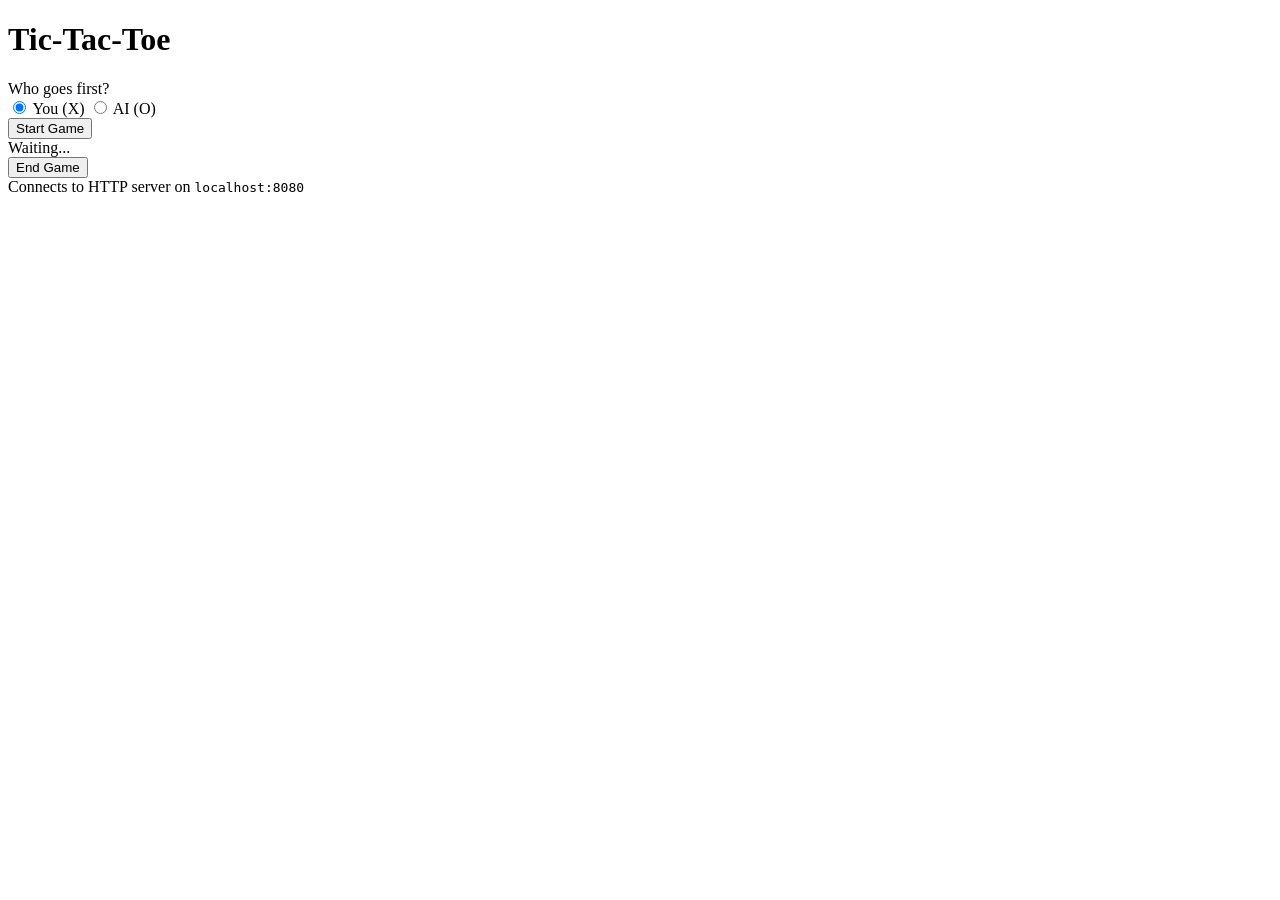
==== src/main/java/org/example/HTTP/index.html @ 6bb855c5 "Create Client side and add CORS for server side" ====
<!DOCTYPE html>
<html lang="en">
<head>
    <meta charset="UTF-8" />
    <meta name="viewport" content="width=device-width, initial-scale=1.0" />
    <title>Tic-Tac-Toe</title>
    <link rel="stylesheet" href="style.css" />
</head>
<body>

<header>
    <h1>Tic-Tac-Toe</h1>
</header>

<div class="card">

    <div id="setup-panel">
        <label>Who goes first?</label>
        <div class="radio-group">
            <input type="radio" id="opt-human" name="first" value="human" checked />
            <label for="opt-human">You (X)</label>

            <input type="radio" id="opt-ai" name="first" value="ai" />
            <label for="opt-ai">AI (O)</label>
        </div>
        <button class="btn primary" id="btn-start">Start Game</button>
    </div>

    <div id="game-ui" class="hidden">

        <div id="status-bar">Waiting...</div>

        <div id="board">
        </div>

        <div class="controls">
            <button class="btn danger" id="btn-end">End Game</button>
        </div>

    </div>

</div>

<footer>Connects to HTTP server on <code>localhost:8080</code></footer>

<script>
    /* =============================================================
       Configuration
    ============================================================= */
    const BASE_URL = 'http://localhost:8080';

    /* =============================================================
       State
    ============================================================= */
    let gameId     = null;
    let gameOver   = false;

    /* =============================================================
       DOM refs
    ============================================================= */
    const setupPanel  = document.getElementById('setup-panel');
    const gameUi      = document.getElementById('game-ui');
    const statusBar   = document.getElementById('status-bar');
    const boardEl     = document.getElementById('board');
    const btnStart    = document.getElementById('btn-start');
    const btnEnd      = document.getElementById('btn-end');

    /* =============================================================
       API helpers
    ============================================================= */
    async function apiPost(path, body = null) {
        const opts = {
            method: 'POST',
            headers: { 'Content-Type': 'application/json' }
        };
        if (body !== null) opts.body = JSON.stringify(body);
        const res = await fetch(BASE_URL + path, opts);
        return { status: res.status, data: await res.json() };
    }

    async function apiDelete(path) {
        const res = await fetch(BASE_URL + path, { method: 'DELETE' });
        return { status: res.status, data: await res.json() };
    }

    /* =============================================================
       Board rendering
    ============================================================= */
    const SYMBOLS = { 0: '', 1: 'X', 2: 'O' };

    function renderBoard(board, allowClick) {
        boardEl.innerHTML = '';
        board.forEach((val, idx) => {
            const cell = document.createElement('div');
            cell.className = 'cell';
            cell.textContent = SYMBOLS[val] ?? '';
            if (val !== 0) {
                cell.dataset.val = val;
                cell.classList.add('taken');
            } else if (!allowClick) {
                cell.classList.add('disabled');
            } else {
                cell.addEventListener('click', () => onCellClick(idx + 1));
            }
            boardEl.appendChild(cell);
        });
    }

    /* =============================================================
       Status bar helpers
    ============================================================= */
    function setStatus(text, cls = '') {
        statusBar.textContent = text;
        statusBar.className = cls;
    }

    /* =============================================================
       Game-state update
    ============================================================= */
    function applyState(data) {
        const s = data.status;        // ONGOING | HUMAN_WIN | AI_WIN | DRAW
        const board     = data.board; // int[9]
        const humanTurn = data.humanTurn;
        const msg       = data.message;

        gameOver = (s !== 'ONGOING');

        if (gameOver) {
            const cls = s === 'HUMAN_WIN' ? 'win'
                      : s === 'AI_WIN'    ? 'lose'
                      : 'draw';
            setStatus(msg, cls);
            renderBoard(board, false);
        } else if (humanTurn) {
            setStatus("Your turn (X) — pick a cell", 'your-turn');
            renderBoard(board, true);
        } else {
            setStatus("AI is thinking... (O)", 'ai-turn');
            renderBoard(board, false);
        }
    }

    /* =============================================================
       Actions
    ============================================================= */
    async function startGame() {
        const humanFirst = document.querySelector('input[name="first"]:checked').value === 'human';
        setStatus('Creating game...', '');

        try {
            const { status, data } = await apiPost('/game', { humanFirst });
            if (status !== 201) throw new Error(data.ERROR ?? 'Server error');

            gameId = data.gameId;

            setupPanel.classList.add('hidden');
            gameUi.classList.remove('hidden');

            applyState(data);
        } catch (e) {
            setStatus('Error: ' + e.message, 'error');
        }
    }

    async function onCellClick(position) {
        if (gameOver) return;
        setStatus('Sending move...', '');
        try {
            const { status, data } = await apiPost('/game/' + gameId + '/move', { position });
            if (status !== 200) {
                setStatus(data.ERROR ?? 'Invalid move', 'error');
                return;
            }
            applyState(data);
        } catch (e) {
            setStatus('Error: ' + e.message, 'error');
        }
    }

    async function endGame() {
        if (!gameId) return;
        try {
            await apiDelete('/game/' + gameId);
        } catch (_) { /* ignore */ }

        gameId   = null;
        gameOver = false;
        boardEl.innerHTML = '';
        setStatus('');
        gameUi.classList.add('hidden');
        setupPanel.classList.remove('hidden');
    }

    /* =============================================================
       Event listeners
    ============================================================= */
    btnStart.addEventListener('click', startGame);
    btnEnd.addEventListener('click', endGame);
</script>

</body>
</html>
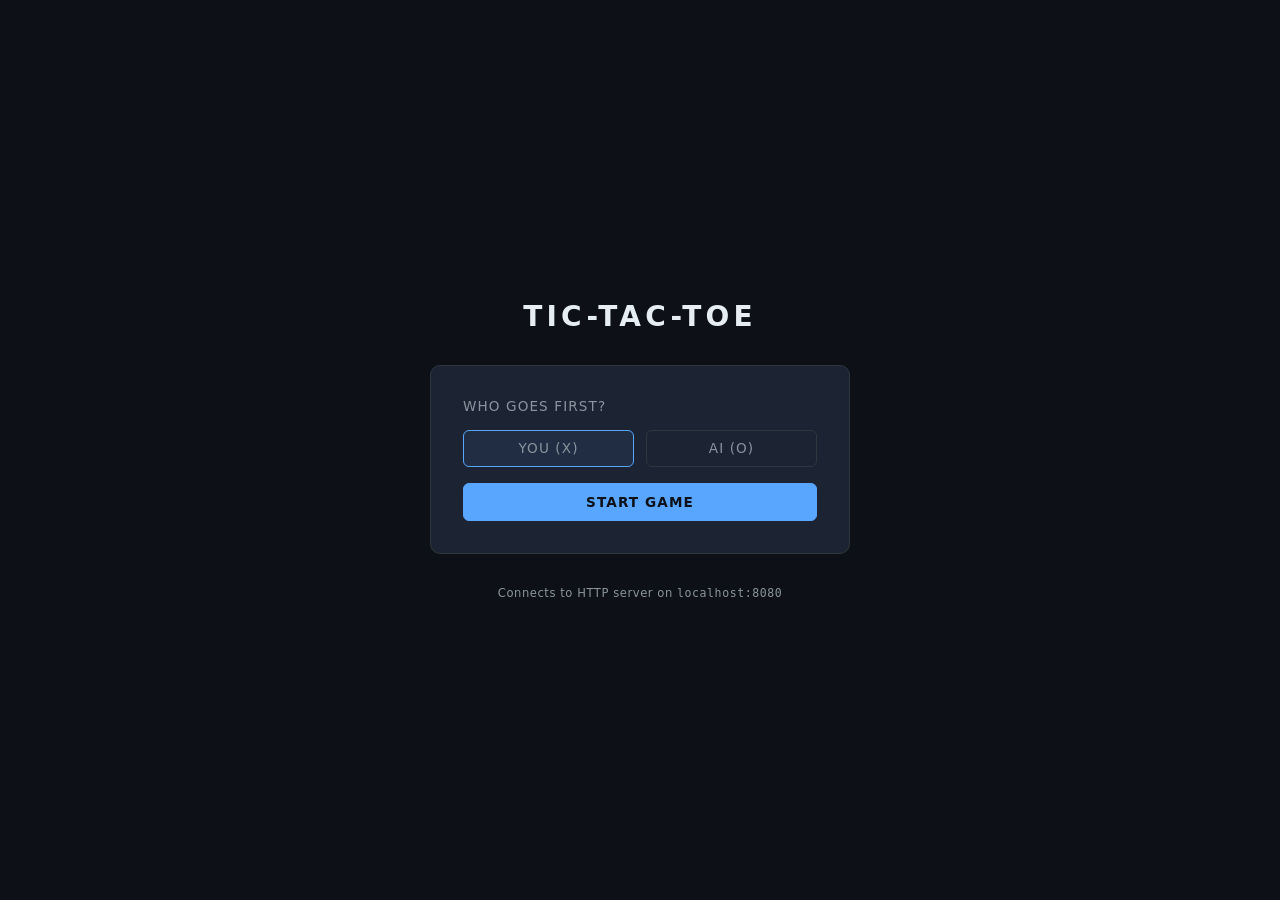
==== commit 3a0877b2: "fix name of css link" ====
--- a/src/main/java/org/example/HTTP/index.html
+++ b/src/main/java/org/example/HTTP/index.html
@@ -4,7 +4,7 @@
     <meta charset="UTF-8" />
     <meta name="viewport" content="width=device-width, initial-scale=1.0" />
     <title>Tic-Tac-Toe</title>
-    <link rel="stylesheet" href="style.css" />
+    <link rel="stylesheet" href="Style.css" />
 </head>
 <body>
 
--- a/src/main/java/org/example/HTTP/Style.css
+++ b/src/main/java/org/example/HTTP/Style.css
@@ -0,0 +1,243 @@
+*, *::before, *::after {
+    box-sizing: border-box;
+    margin: 0;
+    padding: 0;
+}
+
+:root {
+    --bg:          #0d1117;
+    --surface:     #1c2333;
+    --border:      #30363d;
+    --text:        #e6edf3;
+    --muted:       #8b949e;
+    --accent-x:    #58a6ff;
+    --accent-o:    #f78166;
+    --success:     #3fb950;
+    --btn-bg:      #21262d;
+    --btn-hover:   #30363d;
+}
+
+body {
+    background-color: var(--bg);
+    color: var(--text);
+    font-family: 'Segoe UI', system-ui, sans-serif;
+    min-height: 100vh;
+    display: flex;
+    flex-direction: column;
+    align-items: center;
+    justify-content: center;
+    padding: 2rem 1rem;
+}
+
+/* ---- Header ---- */
+header {
+    text-align: center;
+    margin-bottom: 2rem;
+}
+
+header h1 {
+    font-size: 1.75rem;
+    font-weight: 600;
+    letter-spacing: 0.15em;
+    text-transform: uppercase;
+    color: var(--text);
+}
+
+/* ---- Card wrapper ---- */
+.card {
+    background: var(--surface);
+    border: 1px solid var(--border);
+    border-radius: 10px;
+    padding: 2rem;
+    width: 100%;
+    max-width: 420px;
+    display: flex;
+    flex-direction: column;
+    gap: 1.5rem;
+}
+
+/* ---- Setup panel ---- */
+#setup-panel {
+    display: flex;
+    flex-direction: column;
+    gap: 1rem;
+}
+
+#setup-panel label {
+    font-size: 0.85rem;
+    color: var(--muted);
+    text-transform: uppercase;
+    letter-spacing: 0.08em;
+}
+
+.radio-group {
+    display: flex;
+    gap: 0.75rem;
+}
+
+.radio-group input[type="radio"] {
+    display: none;
+}
+
+.radio-group label {
+    flex: 1;
+    padding: 0.6rem 1rem;
+    border: 1px solid var(--border);
+    border-radius: 6px;
+    text-align: center;
+    cursor: pointer;
+    font-size: 0.85rem;
+    color: var(--muted);
+    text-transform: none;
+    letter-spacing: normal;
+    transition: border-color 0.15s, color 0.15s, background 0.15s;
+}
+
+.radio-group input[type="radio"]:checked + label {
+    border-color: var(--accent-x);
+    color: var(--accent-x);
+    background: rgba(88, 166, 255, 0.08);
+}
+
+/* ---- Status bar ---- */
+#status-bar {
+    font-size: 0.85rem;
+    text-align: center;
+    color: var(--muted);
+    min-height: 1.4em;
+    letter-spacing: 0.03em;
+}
+
+#status-bar.your-turn   { color: var(--accent-x); }
+#status-bar.ai-turn     { color: var(--accent-o); }
+#status-bar.win         { color: var(--success);  font-weight: 600; }
+#status-bar.lose        { color: var(--accent-o); font-weight: 600; }
+#status-bar.draw        { color: var(--muted);    font-weight: 600; }
+#status-bar.error       { color: #ff7b72; }
+
+/* ---- Board ---- */
+#board {
+    display: grid;
+    grid-template-columns: repeat(3, 1fr);
+    gap: 6px;
+}
+
+.cell {
+    aspect-ratio: 1;
+    background: var(--bg);
+    border: 1px solid var(--border);
+    border-radius: 6px;
+    font-family: 'Courier New', monospace;
+    font-size: 2.2rem;
+    font-weight: 700;
+    color: transparent;
+    cursor: pointer;
+    display: flex;
+    align-items: center;
+    justify-content: center;
+    transition: background 0.12s, border-color 0.12s;
+    user-select: none;
+}
+
+.cell:hover:not(.taken):not(.disabled) {
+    background: var(--btn-hover);
+    border-color: var(--accent-x);
+}
+
+.cell.taken,
+.cell.disabled {
+    cursor: default;
+    pointer-events: none;
+}
+
+.cell[data-val="1"] {
+    color: var(--accent-x);
+    border-color: rgba(88, 166, 255, 0.35);
+    animation: pop 0.15s ease-out;
+}
+
+.cell[data-val="2"] {
+    color: var(--accent-o);
+    border-color: rgba(247, 129, 102, 0.35);
+    animation: pop 0.15s ease-out;
+}
+
+@keyframes pop {
+    0%   { transform: scale(0.75); opacity: 0.4; }
+    100% { transform: scale(1);    opacity: 1;   }
+}
+
+/* ---- Buttons ---- */
+.btn {
+    padding: 0.65rem 1.25rem;
+    border: 1px solid var(--border);
+    border-radius: 6px;
+    background: var(--btn-bg);
+    color: var(--text);
+    font-size: 0.85rem;
+    font-family: inherit;
+    cursor: pointer;
+    transition: background 0.12s, border-color 0.12s;
+    text-transform: uppercase;
+    letter-spacing: 0.08em;
+}
+
+.btn:hover {
+    background: var(--btn-hover);
+    border-color: var(--muted);
+}
+
+.btn.primary {
+    background: var(--accent-x);
+    border-color: var(--accent-x);
+    color: #0d1117;
+    font-weight: 600;
+}
+
+.btn.primary:hover {
+    background: #79b8ff;
+    border-color: #79b8ff;
+}
+
+.btn.danger {
+    border-color: var(--accent-o);
+    color: var(--accent-o);
+}
+
+.btn.danger:hover {
+    background: rgba(247, 129, 102, 0.1);
+}
+
+/* ---- Controls row ---- */
+.controls {
+    display: flex;
+    gap: 0.75rem;
+}
+
+.controls .btn {
+    flex: 1;
+}
+
+/* ---- Hidden ---- */
+.hidden {
+    display: none !important;
+}
+
+/* ---- Footer ---- */
+footer {
+    margin-top: 2rem;
+    font-size: 0.72rem;
+    color: var(--muted);
+    text-align: center;
+    letter-spacing: 0.05em;
+}
+
+/* ---- Responsive ---- */
+@media (max-width: 480px) {
+    .card {
+        padding: 1.25rem;
+    }
+    .cell {
+        font-size: 1.7rem;
+    }
+}
